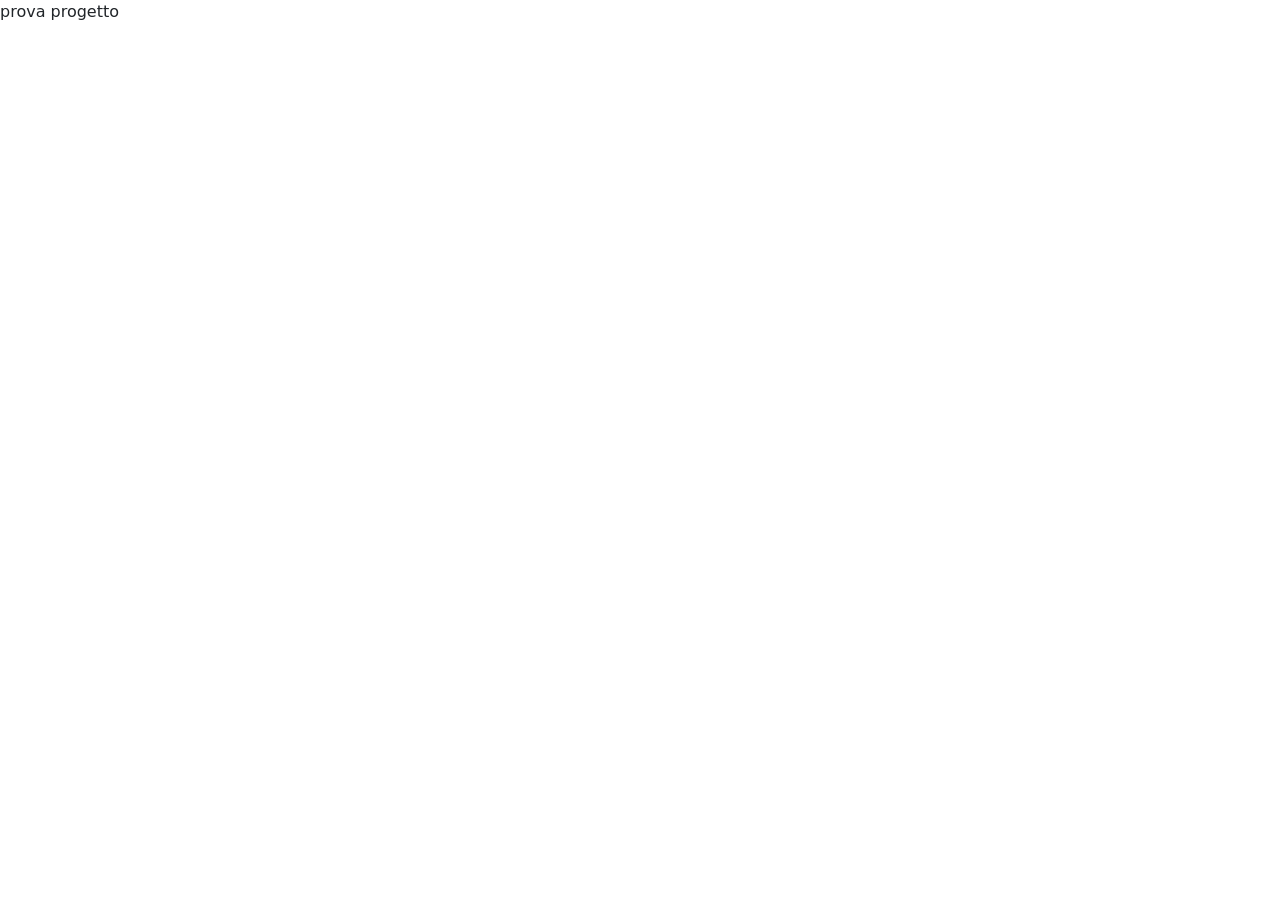
==== index.html @ 4c83f6bb "Create index.html" ====
<!DOCTYPE html>
<html lang="en">

<head>
  <meta charset="UTF-8">
  <meta name="viewport" content="width=device-width, initial-scale=1.0">
  <title>Consigli di viaggio</title>
  <link href="https://cdn.jsdelivr.net/npm/bootstrap@5.3.3/dist/css/bootstrap.min.css" rel="stylesheet" integrity="sha384-QWTKZyjpPEjISv5WaRU9OFeRpok6YctnYmDr5pNlyT2bRjXh0JMhjY6hW+ALEwIH" crossorigin="anonymous">
 
</head>

<body>
 
<p> prova progetto</p>


 <script src="https://cdn.jsdelivr.net/npm/bootstrap@5.3.3/dist/js/bootstrap.bundle.min.js" integrity="sha384-YvpcrYf0tY3lHB60NNkmXc5s9fDVZLESaAA55NDzOxhy9GkcIdslK1eN7N6jIeHz" crossorigin="anonymous"></script>
</body>

</html>
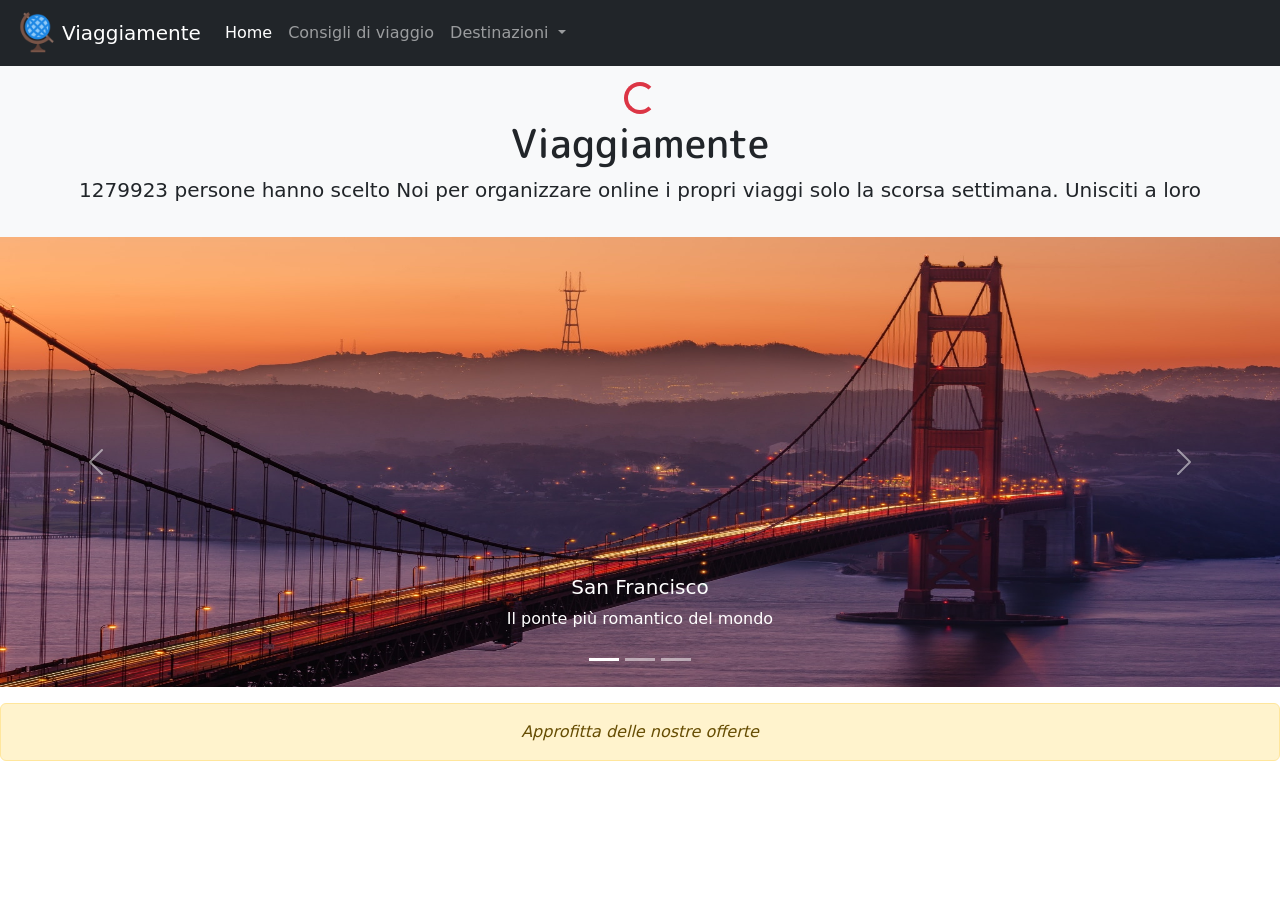
==== commit e76d9b1b: "Add files via upload" ====
--- a/index.html
+++ b/index.html
@@ -1,20 +1,108 @@
-<!DOCTYPE html>
-<html lang="en">
-
-<head>
-  <meta charset="UTF-8">
-  <meta name="viewport" content="width=device-width, initial-scale=1.0">
-  <title>Consigli di viaggio</title>
-  <link href="https://cdn.jsdelivr.net/npm/bootstrap@5.3.3/dist/css/bootstrap.min.css" rel="stylesheet" integrity="sha384-QWTKZyjpPEjISv5WaRU9OFeRpok6YctnYmDr5pNlyT2bRjXh0JMhjY6hW+ALEwIH" crossorigin="anonymous">
- 
-</head>
-
-<body>
- 
-<p> prova progetto</p>
-
-
- <script src="https://cdn.jsdelivr.net/npm/bootstrap@5.3.3/dist/js/bootstrap.bundle.min.js" integrity="sha384-YvpcrYf0tY3lHB60NNkmXc5s9fDVZLESaAA55NDzOxhy9GkcIdslK1eN7N6jIeHz" crossorigin="anonymous"></script>
-</body>
-
-</html>
+<!DOCTYPE html>
+<html lang="it">
+<head>
+    <meta charset="UTF-8">
+    
+    <meta name="viewport" content="width=device-width, initial-scale=1">
+    <link href="https://cdn.jsdelivr.net/npm/bootstrap@5.3.3/dist/css/bootstrap.min.css" rel="stylesheet" integrity="sha384-QWTKZyjpPEjISv5WaRU9OFeRpok6YctnYmDr5pNlyT2bRjXh0JMhjY6hW+ALEwIH" crossorigin="anonymous">
+  <link rel="stylesheet" href="css/style.css">
+<title>ViaggiaMente - La tua agenzia di viaggio</title>
+</head>
+<body>
+<!-- NAVBAR -->
+ <nav class="navbar navbar-expand-lg navbar-dark bg-dark">
+  <div class="container-fluid">
+   <img src="images/earth.png" width="50px" height="50px">
+    <a class="navbar-brand" href="#">Viaggiamente</a>
+    <button class="navbar-toggler" type="button" data-bs-toggle="collapse" data-bs-target="#navbarSupportedContent" aria-controls="navbarSupportedContent" aria-expanded="false" aria-label="Toggle navigation">
+      <span class="navbar-toggler-icon"></span>
+    </button>
+    <div class="collapse navbar-collapse" id="navbarSupportedContent">
+      <ul class="navbar-nav me-auto mb-2 mb-lg-0">
+        <li class="nav-item">
+          <a class="nav-link active" aria-current="page" href="#">Home</a>
+        </li>
+        <li class="nav-item">
+          <a class="nav-link" href="./pages/consigli.html">Consigli di viaggio</a>
+        </li>
+        <li class="nav-item dropdown">
+          <a class="nav-link dropdown-toggle" href="#" id="navbarDropdown" role="button" data-bs-toggle="dropdown" aria-expanded="false">
+            Destinazioni
+          </a>
+          <ul class="dropdown-menu" aria-labelledby="navbarDropdown">
+            <li><a class="dropdown-item" href="#">America</a></li>
+            <li><a class="dropdown-item" href="./pages/europa.html">Europa</a></li>
+           <li><a class="dropdown-item" href="#">Asia</a></li>
+            <li><a class="dropdown-item" href="#">Oceania</a></li>
+          </ul>
+        </li>
+        
+      </ul>
+   
+    </div>
+  </div>
+</nav>
+ 
+ <!-- BANNER  -->
+<div class="bg-light text-center py-3">
+   <div class="spinner-border text-danger" role="status">
+        <span class="visually-hidden">Loading...</span>
+    </div>
+    <h1 class="banner"> Viaggiamente</h1>
+    <p class="lead">1279923 persone hanno scelto Noi per organizzare online i propri viaggi solo la scorsa settimana.
+    <b>Unisciti a loro</b> </p>
+</div>
+ 
+
+<!-- CARUSEL --> 
+<div id="carouselExampleCaptions" class="carousel slide" data-bs-ride="carousel">
+  <div class="carousel-indicators">
+    <button type="button" data-bs-target="#carouselExampleCaptions" data-bs-slide-to="0" class="active" aria-current="true" aria-label="Slide 1"></button>
+    <button type="button" data-bs-target="#carouselExampleCaptions" data-bs-slide-to="1" aria-label="Slide 2"></button>
+    <button type="button" data-bs-target="#carouselExampleCaptions" data-bs-slide-to="2" aria-label="Slide 3"></button>
+  </div>
+  <div class="carousel-inner">
+    <div class="carousel-item active">
+      <img src="./images/sanFrancisco.jpg" class="d-block w-100" height="450px" alt="...">
+      <div class="carousel-caption d-none d-md-block">
+        <h5>San Francisco</h5>
+        <p>Il ponte più romantico del mondo</p>
+      </div>
+    </div>
+    <div class="carousel-item">
+      <img src="./images/Sydney.jpg" class="d-block w-100" height="450px" alt="...">
+      <div class="carousel-caption d-none d-md-block">
+        <h5>Sydney</h5>
+        <p>Tutto il fascino dell'Australia</p>
+      </div>
+    </div>
+    <div class="carousel-item">
+      <img src="./images/Japan.jpg" class="d-block w-100" height="450px" alt="...">
+      <div class="carousel-caption d-none d-md-block">
+        <h5>Tokyo</h5>
+        <p>Lasciati incantare dalla cultura giapponese</p>
+      </div>
+    </div>
+  </div>
+  <button class="carousel-control-prev" type="button" data-bs-target="#carouselExampleCaptions" data-bs-slide="prev">
+    <span class="carousel-control-prev-icon" aria-hidden="true"></span>
+    <span class="visually-hidden">Previous</span>
+  </button>
+  <button class="carousel-control-next" type="button" data-bs-target="#carouselExampleCaptions" data-bs-slide="next">
+    <span class="carousel-control-next-icon" aria-hidden="true"></span>
+    <span class="visually-hidden">Next</span>
+  </button>
+</div>
+
+<div class="alert alert-warning text-center mt-3 fst-italic" role="alert">
+   Approfitta delle nostre offerte 
+  
+</div>
+
+
+
+    <p></p>
+    <p></p>
+    <script src="https://cdn.jsdelivr.net/npm/bootstrap@5.3.3/dist/js/bootstrap.bundle.min.js" integrity="sha384-YvpcrYf0tY3lHB60NNkmXc5s9fDVZLESaAA55NDzOxhy9GkcIdslK1eN7N6jIeHz" crossorigin="anonymous"></script>
+  </body>
+</html>
--- a/css/style.css
+++ b/css/style.css
@@ -0,0 +1,56 @@
+
+@import url('https://fonts.googleapis.com/css2?family=PT+Sans:wght@700&display=swap');
+@import url("https://cdn.jsdelivr.net/npm/bootstrap-icons@1.11.3/font/bootstrap-icons.min.css");
+@import url('https://fonts.googleapis.com/css2?family=Josefin+Sans&family=M+PLUS+Rounded+1c&display=swap');
+
+.imgCarusel{
+    max-width: 80%;
+    max-height: 500px;
+}
+
+
+.titolo{
+    font-size: 100px;
+    font-family: 'Baloo Chettan 2', cursive;
+}
+
+.titolo-card{
+    font-family: 'PT Sans', sans-serif;
+}
+
+.banner{
+    font-family: 'M PLUS Rounded 1c', sans-serif;
+    font-size: 40px;
+}
+ 
+/* .articolo {
+    display: none;
+} */
+
+
+
+@media screen and (max-width: 576px) {
+    .foto {
+      width:100% !important;
+    }
+    h6 {
+        font-size: 30px;
+        font-weight: bold;
+    }
+  }
+
+  @media screen and (max-width: 768px) {
+  
+    h6 {
+        font-size: 27px;
+        font-weight: bold;
+    }
+  }
+
+
+  .contatti {
+    height: 100vh;
+    display: flex;
+    align-items: center;
+    justify-content: center;
+  }
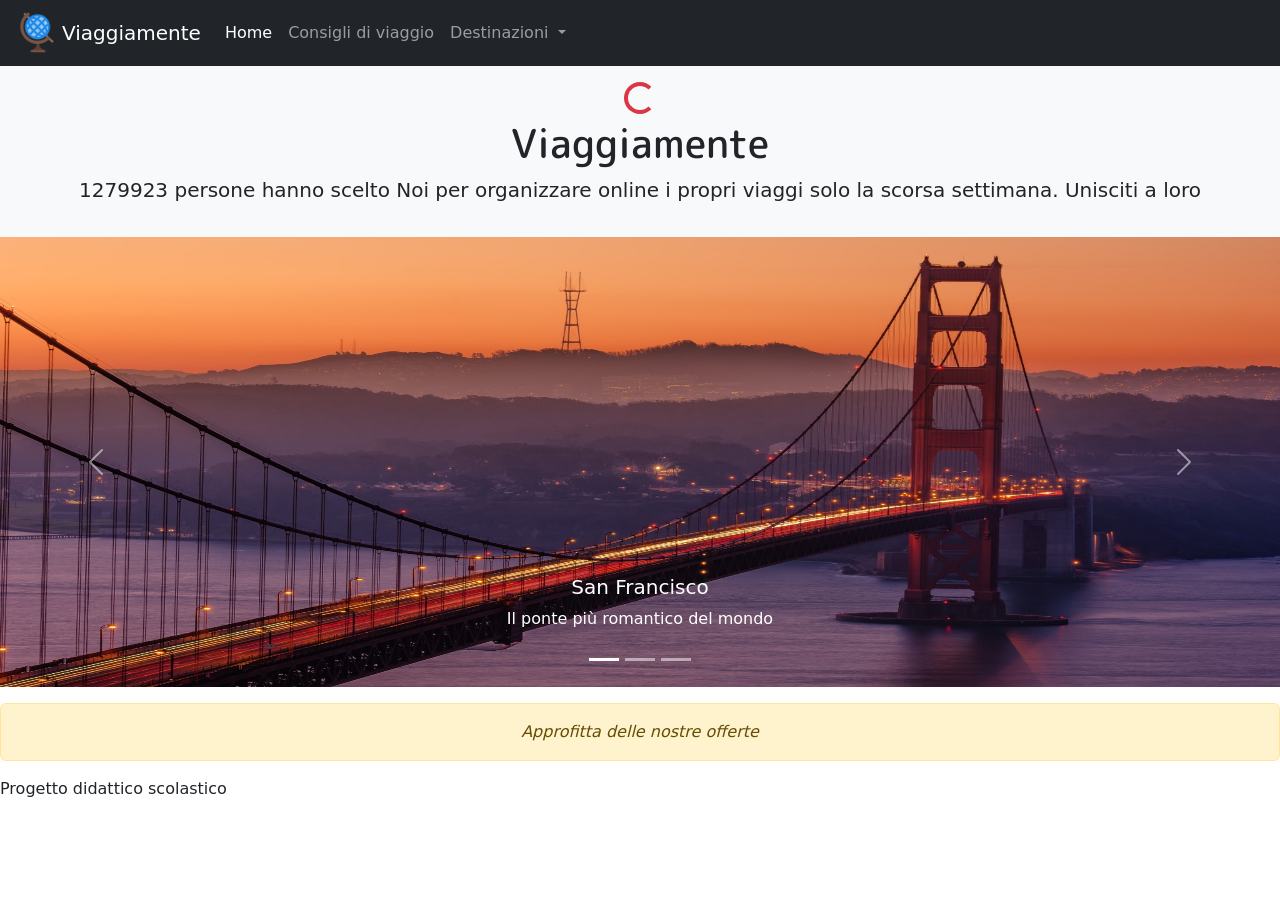
==== commit bab3451f: "Update index.html" ====
--- a/index.html
+++ b/index.html
@@ -102,7 +102,7 @@
 
 
     <p></p>
-    <p></p>
+    <p>Progetto didattico scolastico</p>
     <script src="https://cdn.jsdelivr.net/npm/bootstrap@5.3.3/dist/js/bootstrap.bundle.min.js" integrity="sha384-YvpcrYf0tY3lHB60NNkmXc5s9fDVZLESaAA55NDzOxhy9GkcIdslK1eN7N6jIeHz" crossorigin="anonymous"></script>
   </body>
-</html>+</html>
